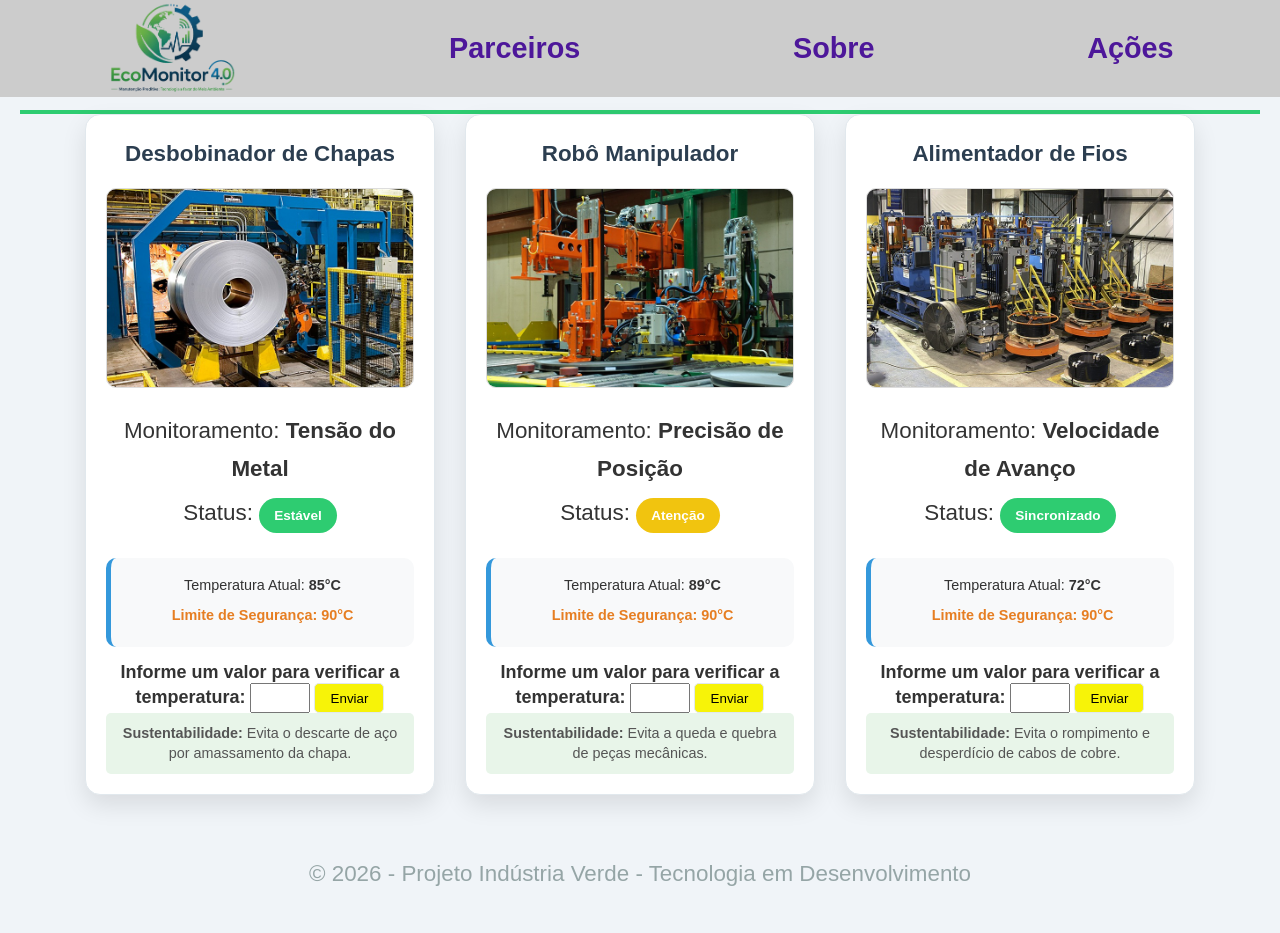
==== maquinas.html @ 4d5666fb "feat:new page" ====
<!DOCTYPE html>
<html lang="pt-br">

<head>
    <meta charset="UTF-8">
    <meta name="viewport" content="width=device-width, initial-scale=1.0">
    <title>EcoMonitor - Indústria Sustentável</title>
    <link rel="stylesheet" href="/css/style.css">
    <link rel="stylesheet" href="/css/media.css">
</head>

<body>
    <header>
        
        <nav class="navegacao-inicio">
            <div> 
                  <img class="logo_index" src="img/logo_index-removebg-preview.png">
            </div>
          
            <a href="/paginas/parceiros.html">Parceiros </a>
            <a href="/paginas/sobre.html"> Sobre</a>
            <a href="/paginas/acoes.html"> Ações</a>
            
        </nav>
       
        
        <h1>Indústria Sustentável e Manutenção Preditiva</h1>

    </header>

    <main class="dashboard-container">

        <section class="card" id="desbobinador">
            <h2>Desbobinador de Chapas</h2>
            <img src="img/Desbobinador de Chapas.jpeg" alt="Desbobinador de Chapas" class="foto-maquina">
            <p>Monitoramento: <strong>Tensão do Metal</strong></p>
            <p>Status: <span class="badge status-bom">Estável</span></p>

            <div class="monitoramento-temp">
                <p>Temperatura Atual: <strong>85°C</strong></p>
                <p class="info-alerta">Limite de Segurança: 90°C</p>
            </div>

            <form class="form-temp">
                <label>Informe um valor para verificar a temperatura:</label>
                <input type="number" class="valores">
                <button class="btn-enviar" type="submit">Enviar</button>
                <p class="paragrafo"></p>
            </form>
            <p class="impacto"><strong>Sustentabilidade:</strong> Evita o descarte de aço por amassamento da chapa.</p>
        </section>

        <section class="card" id="robo-manipulador">
            <h2>Robô Manipulador</h2>
            <img src="img/Robô Manipulador.jpeg" alt="Robô Manipulador" class="foto-maquina">
            <p>Monitoramento: <strong>Precisão de Posição</strong></p>
            <p>Status: <span class="badge status-alerta">Atenção</span></p>

            <div class="monitoramento-temp">
                <p>Temperatura Atual: <strong>89°C</strong></p>
                <p class="info-alerta">Limite de Segurança: 90°C</p>
            </div>

             <form class="form-temp">
                <label>Informe um valor para verificar a temperatura:</label>
                <input type="number" class="valores">
                <button class="btn-enviar" type="submit">Enviar</button>
                <p class="paragrafo"></p>
            </form>

            <p class="impacto"><strong>Sustentabilidade:</strong> Evita a queda e quebra de peças mecânicas.</p>
        </section>

        <section class="card" id="alimentador-fios">
            <h2>Alimentador de Fios</h2>
            <img src="img/Alimentador de Fios.jpeg" alt="Alimentador de Fios" class="foto-maquina">
            <p>Monitoramento: <strong>Velocidade de Avanço</strong></p>
            <p>Status: <span class="badge status-bom">Sincronizado</span></p>

            <div class="monitoramento-temp">
                <p>Temperatura Atual: <strong>72°C</strong></p>
                <p class="info-alerta">Limite de Segurança: 90°C</p>
            </div>

              <form class="form-temp">
                <label>Informe um valor para verificar a temperatura:</label>
                <input type="number" class="valores">
                <button class="btn-enviar" type="submit">Enviar</button>
                <p class="paragrafo"></p>
            </form>

            <p class="impacto"><strong>Sustentabilidade:</strong> Evita o rompimento e desperdício de cabos de cobre.
            </p>
        </section>

    </main>

    <footer>
        <p>&copy; 2026 - Projeto Indústria Verde - Tecnologia em Desenvolvimento</p>
    </footer>
    <script src="/script.js"></script>
</body>
---- css/style.css ----
/* erika começou aqui*/
.navegacao-inicio {
position: absolute; 
top: 0;            
left: 0;           
width: 100%;       
display: flex;
align-items: center;
justify-content: space-around;
background: #ccc;
margin-bottom: 50px;
flex-wrap: wrap;
}

.navegacao-inicio a{
color: oklch(38% 0.189 293.745);
font-family:'Segoe UI', Tahoma, Geneva, Verdana, sans-serif;
font-weight: bold;
font-size: 1.8rem;
text-decoration: none;
cursor: pointer;
transition: 0.3s;
}
.navegacao-inicio a:hover{
color: green;
border-bottom: 3px solid white;
font-weight: bold;

}

.logo_index{
display: block;
margin: auto;
  width: 130px;
    object-fit: cover;

}
/*formulario */

form{
text-align: center;
font-weight: bold;
}
label{
font-size: 18px;
}

input{
width: 60px;
height: 30px;
text-align: center;
}
.btn-enviar{
background-color: #f7f308;
border-radius: 5px;
width: 70px; 
height: 30px;
transition: transform 0.3s ease;
border: 1px solid #e1e8ed;

}

.btn-simulador{
 display: flex;
    justify-content: center;
    align-items: center;
    height: 100vh;
background-color: #f7f308;
border-radius: 10px;
margin: auto auto 0;
margin-top: 20px;
width:200px; 
height: 60px;
transition: transform 0.3s ease;
border: 1px solid #e1e8ed;
cursor: pointer;
font-size: 1rem;}

/*pagina parceiros*/

.parceiros {
    text-align: center;
    padding: 40px 20px;
    color: #3498db;
}

.lista-parceiros {
    list-style: none; /* Remove as bolinhas da lista */
    padding: 0;
    display: flex;
    justify-content: center;/* Centraliza os parceiros */
    align-items: center;
    gap: 60px; /* Espaço entre os logotipos */
    flex-wrap: wrap; /* Faz quebrar a linha se a tela for pequena */
    margin-top: 60px;
    
}
.parceiros h2{
font-size: 2.5rem;
}
.logo {
    max-width: 250px; /* Define o tamanho máximo da largura do logo */
    height: auto;
    opacity: 0.7; /* Deixa um pouco transparente */
    transition: opacity 0.3s ease;
}
.logo:hover {
    opacity: 1; /* Volta a cor total quando o mouse passa por cima */
}


/*pagina sobre*/
.cardequipe{
display:flex;
align-items: center;
justify-content: center;
gap: 10px;
}
.imgequipe{
display: none;
 margin-top: 15px;
 max-width: 250px; 
    height: auto;
}
.mostrarfoto{
background-color: #f1c40f;
border-radius: 5px;
width:fit-content;
font-size: 18px; 
height: 30px;
transition: transform 0.3s ease;
border: 1px solid #e1e8ed;
margin: auto;
margin-top: 20px;
display: flex;
}



h1,h2,h3,p,li{
text-align: center;

}
h1{color: #2c3e50;
    font-size: 2.2rem;
    margin-bottom: 10px;
} h2,h3{
    font-size: 2.8rem;
    color: oklch(38% 0.189 293.745);
     line-height: 1.7;
   
}p{
    font-size: 1.4rem;
    line-height: 1.7;
}

.listasobre{
display: grid;
grid-template-columns: 1fr 1fr;
}

li{
list-style: none;
margin: 10px 5px 5px 5px;
font-size: 1.3rem;
}
/* erika terminou aqui*/



/* raquel começou aqui*/

* {
   margin: 0;
    padding: 0;
    box-sizing: border-box;
    font-family: 'Segoe UI', Tahoma, Geneva, Verdana, sans-serif;
}

body {
    background-color: #f0f4f8; 
    color: #333;
    padding: 40px 20px;
   display: flex;
    flex-direction: column;
    min-height: 100vh;
}


header {
    text-align: center;
    margin-bottom: 50px;
    border-bottom: 4px solid #2ecc71; 
    padding-bottom: 20px;
}



header p {
    color: #7f8c8d;
    font-size: 1.1rem;
}

main{
flex: 1;
margin-top: -50px;
}


.dashboard-container {
    display: flex;
    flex-wrap: wrap;
    justify-content: center;
    gap: 30px;
}


.card {
    background-color: #ffffff;
    border-radius: 15px;
    padding: 20px;
    width: 350px; 
    box-shadow: 0 10px 25px rgba(0, 0, 0, 0.1);
    transition: transform 0.3s ease;
    border: 1px solid #e1e8ed;
}

.card:hover {
    transform: translateY(-10px); 
}

.card h2 {
    font-size: 1.4rem;
    color: #2c3e50;
    margin-bottom: 15px;
    text-align: center;
}


.foto-maquina {
    width: 100%;           
    height: 200px;         
    object-fit: cover;    
    border-radius: 10px;   
    margin-bottom: 20px;  
    border: 1px solid #ddd;
}


.badge {
    display: inline-block;
    padding: 6px 15px;
    border-radius: 20px;
    font-size: 0.85rem;
    font-weight: bold;
    color: white;
    margin: 10px 0;
}

.status-bom { background-color: #2ecc71; }
.status-alerta { background-color: #f1c40f; }
.status-critico { background-color: #e74c3c; }


.monitoramento-temp {
    background-color: #f8f9fa;
    padding: 15px;
    border-radius: 10px;
    margin: 15px 0;
    border-left: 5px solid #3498db; 
}

.monitoramento-temp p {
    font-size: 0.9rem;
    margin-bottom: 5px;
}

.info-alerta {
    color: #e67e22;
    font-weight: bold;
    font-size: 0.8rem;
}


.impacto {
    font-size: 0.9rem;
    color: #555;
    background-color: #e8f5e9; 
    padding: 10px;
    border-radius: 5px;
    line-height: 1.4;
}

footer {
    text-align: center;
    margin-top: 60px;
    color: #95a5a6;
    font-size: 0.85rem;
}
/* raquel terminou aqui*/

/* raquel começou aqui pt 2 */
.missao-valores{
    display: flex;
    flex-direction: column;
    align-items: center;
    padding: 60px 20px;
    background-color: #f9fbfd;
    text-align: center;
}
.missao-valores p {
    max-width: 800px;
    font-size: 1.1rem;
    line-height: 1.6;
    color: #444;
    margin-bottom: 40px;
}
.missao-valores h2, 
.missao-valores h3 {
    color: #4a148c; 
    margin-bottom: 20px;
}
/* Checks verdes da página sobre */
.listasobre li span {
    color: #28a745; 
    font-weight: bold;
    margin-right: 8px; 
}
.listaacoes li span{
    color: #28a745; 
    font-weight: bold; 
    margin-right: 8px;
}

article {
    max-width: 900px;
    margin: 50px auto 20px auto; 
    text-align: center;
    padding: 0 20px;
}

article h2 {
    color: #4a148c; 
    font-size: 1.8rem;
    line-height: 1.5;
    font-weight: bold;
}

/* Container principal da lista de ações */
.listaacoes {
    padding: 20px 20px 60px 20px;
    display: flex;
    justify-content: center;
}

.listaacoes div {
    max-width: 850px;
    width: 100%;
    text-align: center;
}

/* Título secundário (Os principais benefícios...) */
.listaacoes h2 {
    color: #4a148c;
    font-size: 1.4rem;
    margin-bottom: 30px;
    font-weight: 600;
}

/* Organização da lista */
.listaacoes ul {
    list-style: none; 
    padding: 0;
    margin: 0 auto;
    text-align: left; 
}

.listaacoes li {
    font-size: 1.1rem;
    line-height: 1.7;
    color: #2c3e50; 
    margin-bottom: 20px; 
    display: flex;
    align-items: flex-start;
}

.listabeneficios ul {

  padding-left: 160px;
}
.listabeneficios li {
  text-align: justify;
}

/* Container que segura todos os cards da equipe */
.cardequipe {
    display: flex;
    justify-content: center;
    gap: 30px; 
    flex-wrap: wrap; 
    padding: 20px;
    max-width: 1100px;
    margin: 0 auto 50px auto;
}

/* Estilo individual de cada Card */
.cardequipe > div {
    background-color: #ffffff;
    border-radius: 12px;
    padding: 30px 20px; 
    box-shadow: 0 4px 12px rgba(0, 0, 0, 0.08); 
    display: flex;
    flex-direction: column;
    align-items: center; 
    justify-content: center; 
    min-width: 200px;
    text-align: center;
    transition: transform 0.3s ease;
}

/* Efeito ao passar o mouse por cima do card */
.cardequipe > div:hover {
    transform: translateY(-5px);
}

/* A imagem da equipe */
.imgequipe {
    width: 120px;
    height: 120px;
    object-fit: cover;
    border-radius: 50%; 
    border: none; 
    margin-bottom: 20px;
}

/* Nomes das integrantes */
.cardequipe p {
    font-size: 1.2rem;
    font-weight: bold;
    color: #333;
    margin: 0 0 20px 0;
}

/* O botão com o novo estilo */
.mostrarfoto {
    background: transparent;
    color: #4a148c; 
    border: 2px solid #4a148c; 
    padding: 8px 16px;
    font-size: 0.9rem;
    font-weight: 600;
    border-radius: 6px; 
    cursor: pointer;
    transition: all 0.3s ease;
    width: auto; 
}

/* Efeito ao passar o mouse no botão */
.mostrarfoto:hover {
    background-color: #4a148c;
    color: #ffffff; 
}
/* raquel terminou aqui pt 2 */
---- css/media.css ----
/* Celulares */
@media (min-width: 576px){
.navegacao-inicio{
color: yellowgreen;
}
    

    }

/* Tablets */
@media (min-width: 768px) {
.navegacao-inicio {
color: red;
}
}
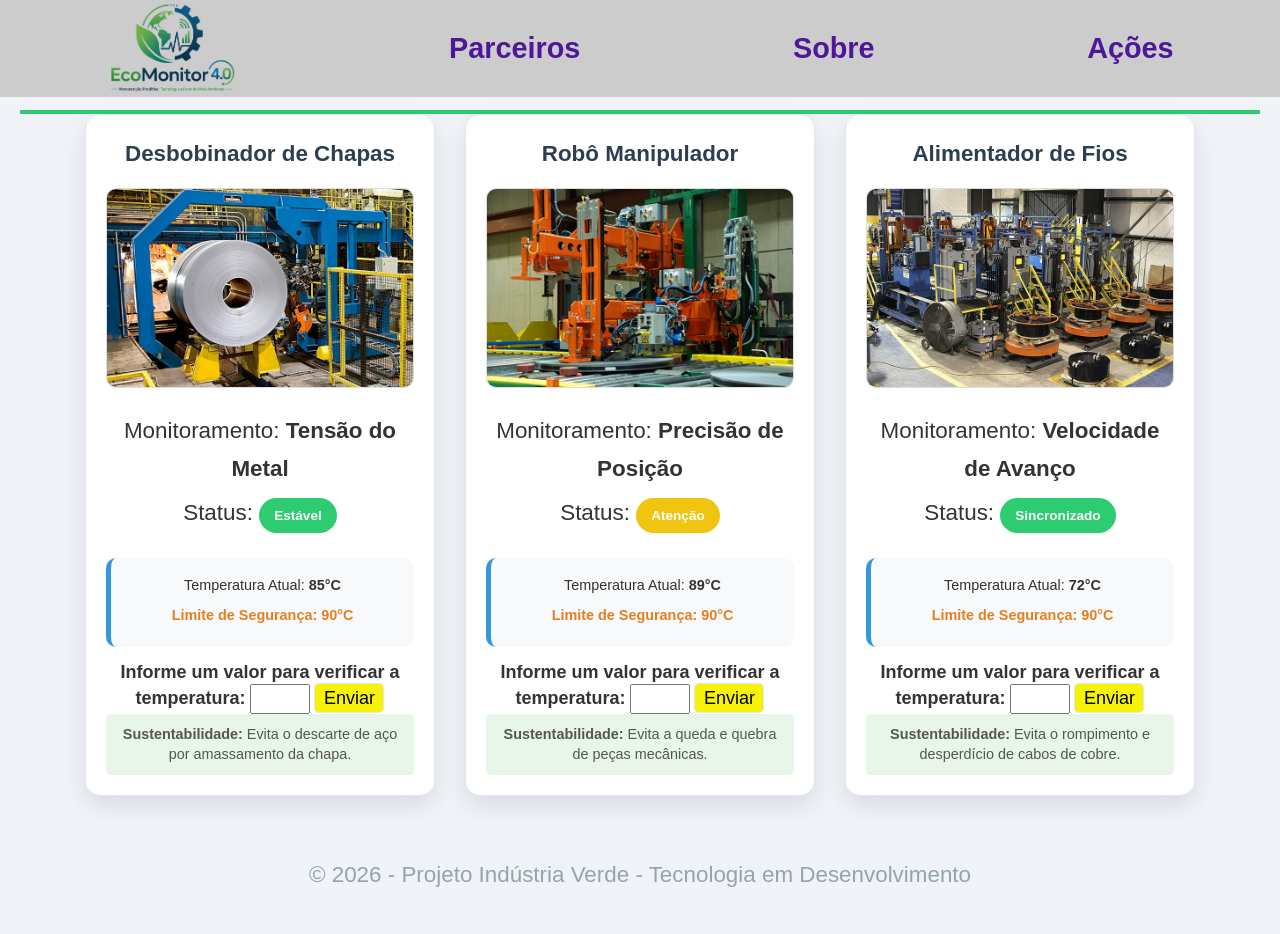
==== commit a212b961: "teste" ====
--- a/maquinas.html
+++ b/maquinas.html
@@ -4,6 +4,7 @@
 <head>
     <meta charset="UTF-8">
     <meta name="viewport" content="width=device-width, initial-scale=1.0">
+    
     <title>EcoMonitor - Indústria Sustentável</title>
     <link rel="stylesheet" href="/css/style.css">
     <link rel="stylesheet" href="/css/media.css">
--- a/css/style.css
+++ b/css/style.css
@@ -20,6 +20,7 @@
 text-decoration: none;
 cursor: pointer;
 transition: 0.3s;
+
 }
 .navegacao-inicio a:hover{
 color: green;
@@ -57,8 +58,18 @@
 height: 30px;
 transition: transform 0.3s ease;
 border: 1px solid #e1e8ed;
-
-}
+color: black;
+font-size: 18px;
+cursor: pointer;
+}
+
+@media(max-width:400px){
+  h2{color: #28a745;
+    font-size: 1.2rem;
+}
+}
+
+
 
 .btn-simulador{
  display: flex;
@@ -69,12 +80,19 @@
 border-radius: 10px;
 margin: auto auto 0;
 margin-top: 20px;
-width:200px; 
-height: 60px;
+width:170px; 
+height: 40px;
 transition: transform 0.3s ease;
 border: 1px solid #e1e8ed;
 cursor: pointer;
-font-size: 1rem;}
+font-size: 14.5px;
+text-decoration: none;
+color: black;
+font-weight: bold;}
+
+.btn-simulador:hover{
+background: #2ecc71;
+}
 
 /*pagina parceiros*/
 
@@ -145,11 +163,10 @@
     font-size: 2.2rem;
     margin-bottom: 10px;
 } h2,h3{
-    font-size: 2.8rem;
+    font-size: 2.2rem;
     color: oklch(38% 0.189 293.745);
-     line-height: 1.7;
-   
-}p{
+     line-height: 1.7;}
+    p{
     font-size: 1.4rem;
     line-height: 1.7;
 }
@@ -184,6 +201,8 @@
    display: flex;
     flex-direction: column;
     min-height: 100vh;
+flex-wrap: wrap;
+  
 }
 
 
@@ -205,6 +224,7 @@
 flex: 1;
 margin-top: -50px;
 }
+
 
 
 .dashboard-container {
@@ -382,14 +402,15 @@
     margin-bottom: 20px; 
     display: flex;
     align-items: flex-start;
+    text-align: center;
 }
 
 .listabeneficios ul {
 
-  padding-left: 160px;
+  padding-left: 60px;
 }
 .listabeneficios li {
-  text-align: justify;
+  text-align: center;
 }
 
 /* Container que segura todos os cards da equipe */
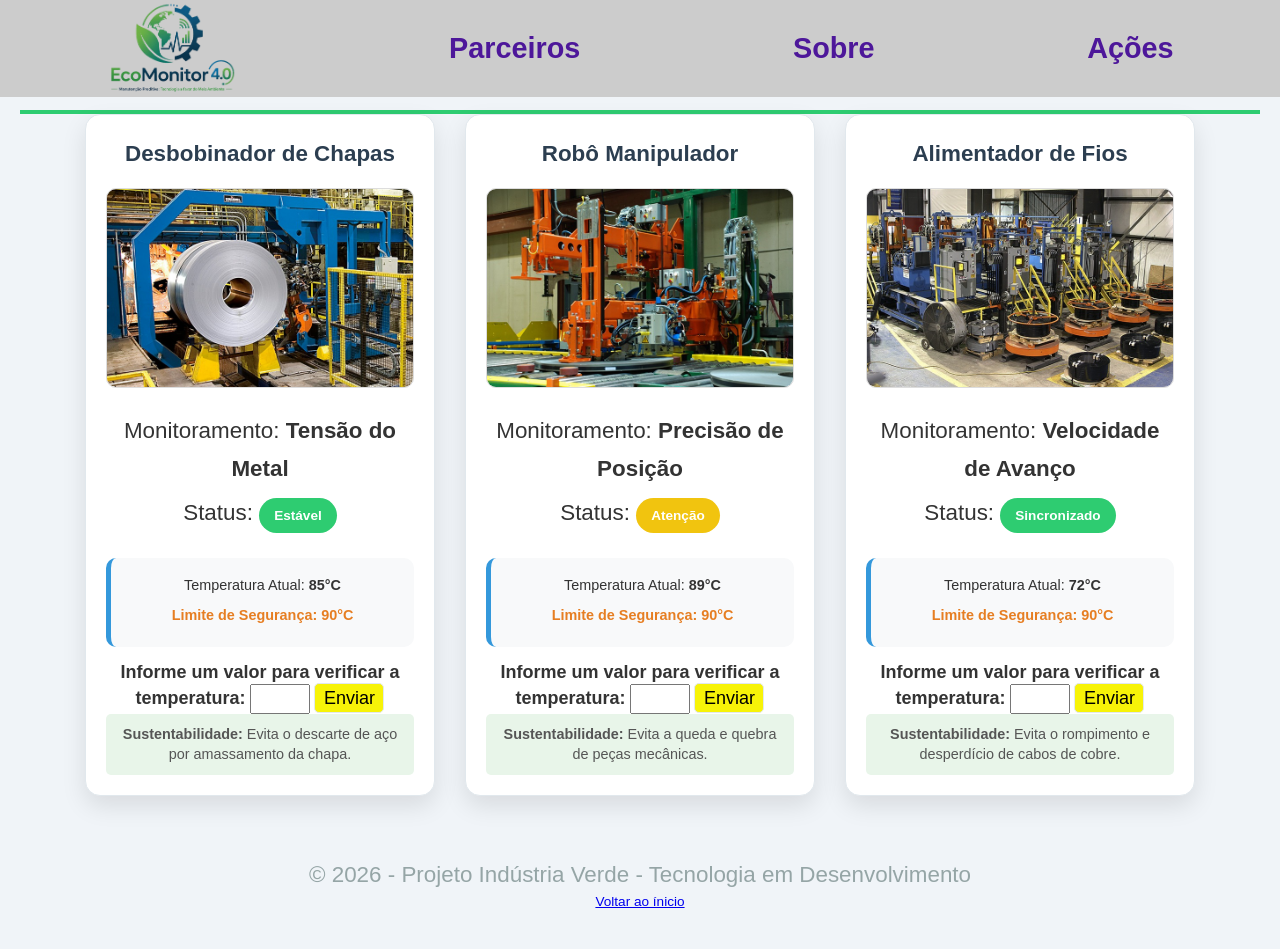
==== commit a4312564: "atualizado" ====
--- a/maquinas.html
+++ b/maquinas.html
@@ -98,6 +98,7 @@
 
     <footer>
         <p>&copy; 2026 - Projeto Indústria Verde - Tecnologia em Desenvolvimento</p>
+          <a href="/index.html">Voltar ao ínicio</a>
     </footer>
     <script src="/script.js"></script>
 </body>
--- a/css/style.css
+++ b/css/style.css
@@ -63,9 +63,38 @@
 cursor: pointer;
 }
 
+
+
+@media (max-width: 400px) {
+  h1 {
+    font-size: 14px;
+  }
+
+  p {
+    font-size: 16px;
+  }
+
+  .navegacao-inicio {
+    flex-direction: column;
+    gap: 10px;
+  }
+}
+
+
+ 
+
+
 @media(max-width:400px){
-  h2{color: #28a745;
-    font-size: 1.2rem;
+  h1{color: #28a745;
+    font-size: 14px;
+    margin-top: 120px;
+}
+p{
+font-size: 16px;
+}
+.navegacao-inicio{
+  flex-direction: column;
+  gap: 10px;
 }
 }
 
@@ -217,7 +246,7 @@
 
 header p {
     color: #7f8c8d;
-    font-size: 1.1rem;
+    font-size: 1rem;
 }
 
 main{
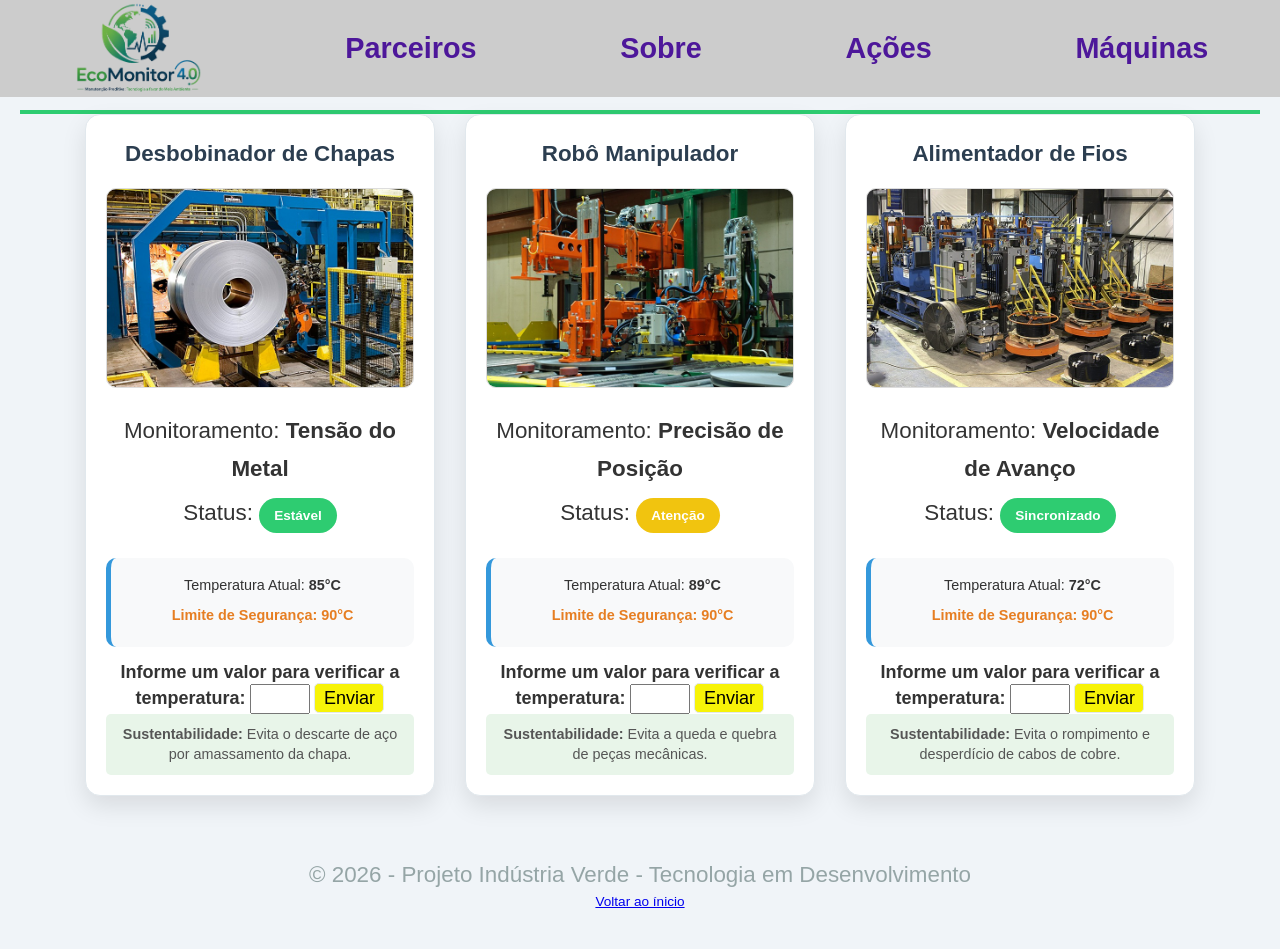
==== commit 99aab02e: "pag" ====
--- a/maquinas.html
+++ b/maquinas.html
@@ -21,6 +21,7 @@
             <a href="/paginas/parceiros.html">Parceiros </a>
             <a href="/paginas/sobre.html"> Sobre</a>
             <a href="/paginas/acoes.html"> Ações</a>
+             <a href="/maquinas.html"> Máquinas </a>
             
         </nav>
        
--- a/css/style.css
+++ b/css/style.css
@@ -88,6 +88,10 @@
   h1{color: #28a745;
     font-size: 14px;
     margin-top: 120px;
+}
+ article h2{
+font-size: 16px;
+margin-top: 50px;
 }
 p{
 font-size: 16px;
@@ -405,7 +409,7 @@
 .listaacoes div {
     max-width: 850px;
     width: 100%;
-    text-align: center;
+   
 }
 
 /* Título secundário (Os principais benefícios...) */
@@ -421,7 +425,7 @@
     list-style: none; 
     padding: 0;
     margin: 0 auto;
-    text-align: left; 
+  
 }
 
 .listaacoes li {
@@ -431,7 +435,8 @@
     margin-bottom: 20px; 
     display: flex;
     align-items: flex-start;
-    text-align: center;
+    text-align: left;
+    
 }
 
 .listabeneficios ul {
